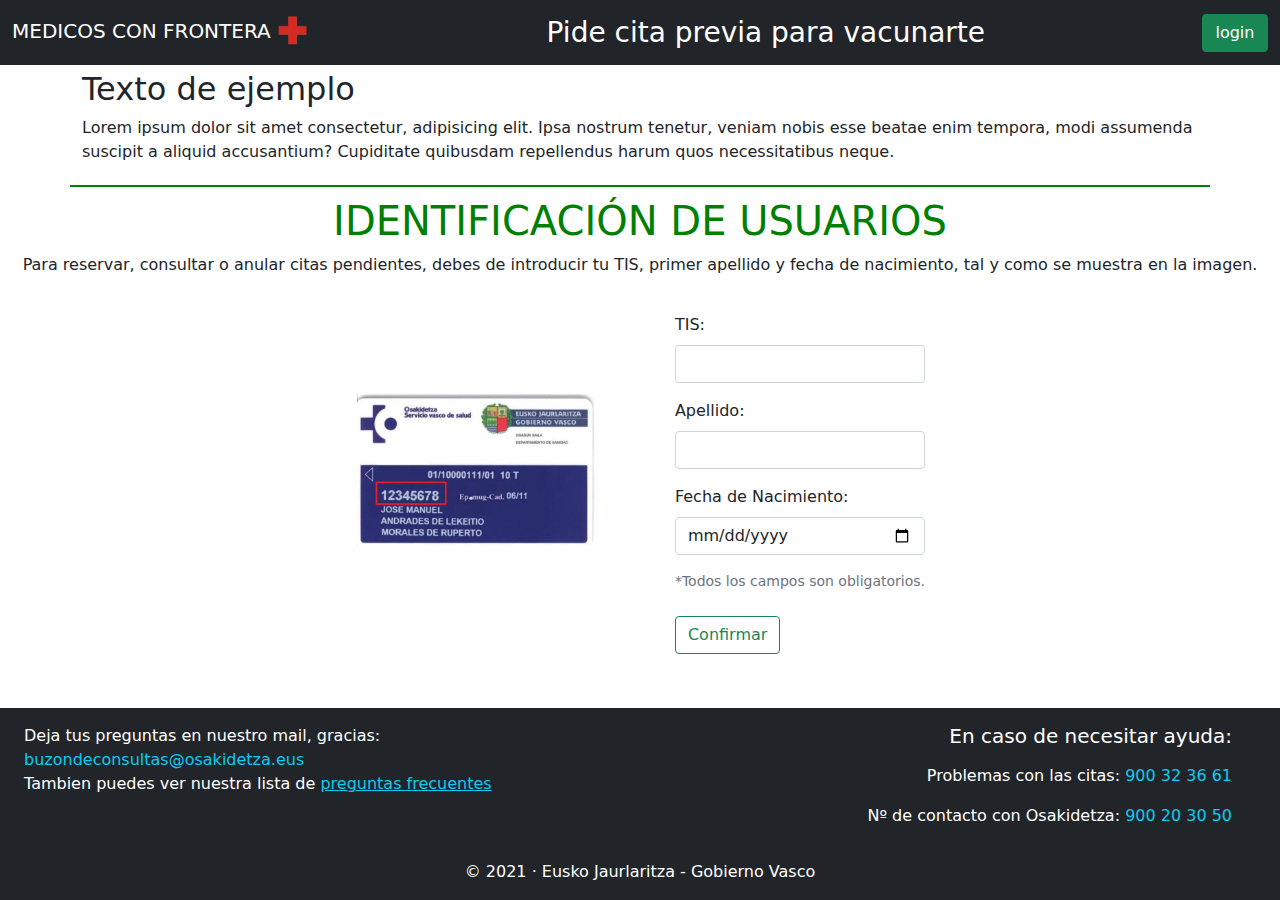
==== index.html @ 3e8ab110 "comm" ====
<!DOCTYPE html>
<html lang="en" class="h-100">
<head>
    <meta charset="UTF-8">
    <meta http-equiv="X-UA-Compatible" content="IE=edge">
    <meta name="viewport" content="width=device-width, initial-scale=1.0">
    
    <!-- favicon para todas las paginas copiar y pegar tal cual (si veis que no se ve quitar la barra y los dos puntos del principio) -->
    <link rel="shortcut icon" href="resources/img/cruz_roja.png" type="image/x-icon">
    
    <link rel="stylesheet" href="resources/css/styleInicio.css">
    <link rel="stylesheet" href="resources/css/bootstrap.min.css">
    <link rel="stylesheet" href="resources/css/styleHyF.css">
    <title>Pide una cita previa para tu vacunación</title>
</head>
<body class="d-flex flex-column h-100">
  <!--navbar dinamico-->
  <div id="dynamicHeader"></div>

    <!-- contenido de la pagina de inicio como tal -->
    <div class="informacion container fluid">
      <h2>Texto de ejemplo</h2>
      <p>Lorem ipsum dolor sit amet consectetur, adipisicing elit. Ipsa nostrum tenetur, veniam nobis esse beatae enim tempora, modi assumenda suscipit a aliquid accusantium? Cupiditate quibusdam repellendus harum quos necessitatibus neque.</p>
    </div>

    <div class="textoAyuda">
      <h1>IDENTIFICACIÓN DE USUARIOS</h1>
      <p>Para reservar, consultar o anular citas pendientes, debes de introducir tu TIS, primer apellido y fecha de nacimiento, tal y como se muestra en la imagen.</p>
    </div>

    <!-- Inicio de sesion de paciente -->
    <div class="container-sm">
      <div class="containerForm">
        <div class="imagen">
          <img class="imagenTis" src="resources/img/imagenTis.jpg">
        </div>
      
        <form id="inicio" >
          <div class="mb-3">
            <label for="exampleInputText1" class="form-label">TIS:</label>
            <input type="text" class="form-control" id="tis" >
          </div>
          <div class="mb-3">
            <label for="exampleInputText2" class="form-label">Apellido:</label>
            <input type="text" class="form-control" id="surname" >
          </div>
          <div class="mb-3"> 
            <label class="form-label" for="exampleDate1">Fecha de Nacimiento:</label><br>
            <input type="date" class="form-control" id="birth">
          </div>
          <div id="bottomText" class="form-text">
              *Todos los campos son obligatorios.
          </div><br>
          <button type="button" class="btn btn-outline-success"  id="loginPaciente">Confirmar</button>
        </form>
      </div>
    </div>

    <!-- Footer dinamico -->
    <footer id="dynamicFooter" class="mt-auto bg-dark"></footer>

    <!-- Librerias --> 
    <script src="resources/js/bootstrap.min.js"></script>
    <script src="resources/js/jquery-3.6.0.js"></script>

    <!-- JS nuestros -->
    <script src="resources/js/dinamico.js"></script>
    <script src="resources/js/main.js"></script>
</body>
</html>
---- resources/css/styleInicio.css ----
.informacion {
    border-bottom: 2px solid green;
    padding: 5px;
}

.imagenTis {
    width: 15em;
    height: auto;
}

.imagen {
    margin-right: 5em;
    margin-top: 5em;
}

.textoAyuda {
    padding: 10px;
}

.containerForm {
    display: inline-flex;
    width: fit-content;
    padding: 10px;
}
.container-sm {
    text-align: center;
}

.textoAyuda {
    text-align: center;
}
.textoAyuda h1 {
    color: green;
}

.container-sm .containerForm form {
    text-align: left;
}
---- resources/css/styleHyF.css ----
#loginbtn{
    padding-left: 1%;
    padding-right: 1%;
    
}

.container-fluid.textoCabecera {
    text-align: center;
    
}

.textoCabecera{
    color: white;    
}

#soloRes{
    width: 0%;
    height: 0%;
    visibility: hidden;
}

span{
    word-wrap: break-word;
}

/*TODO *RESPONSIVE* */

@media (max-width: 1130px){
    .textoCabecera{
        display: none;
    }
}

@media (max-width: 400px){
    #casa{
        display: none;
    }

    #soloRes{
        width: auto;
        height: auto;
        visibility: visible;
    }
}
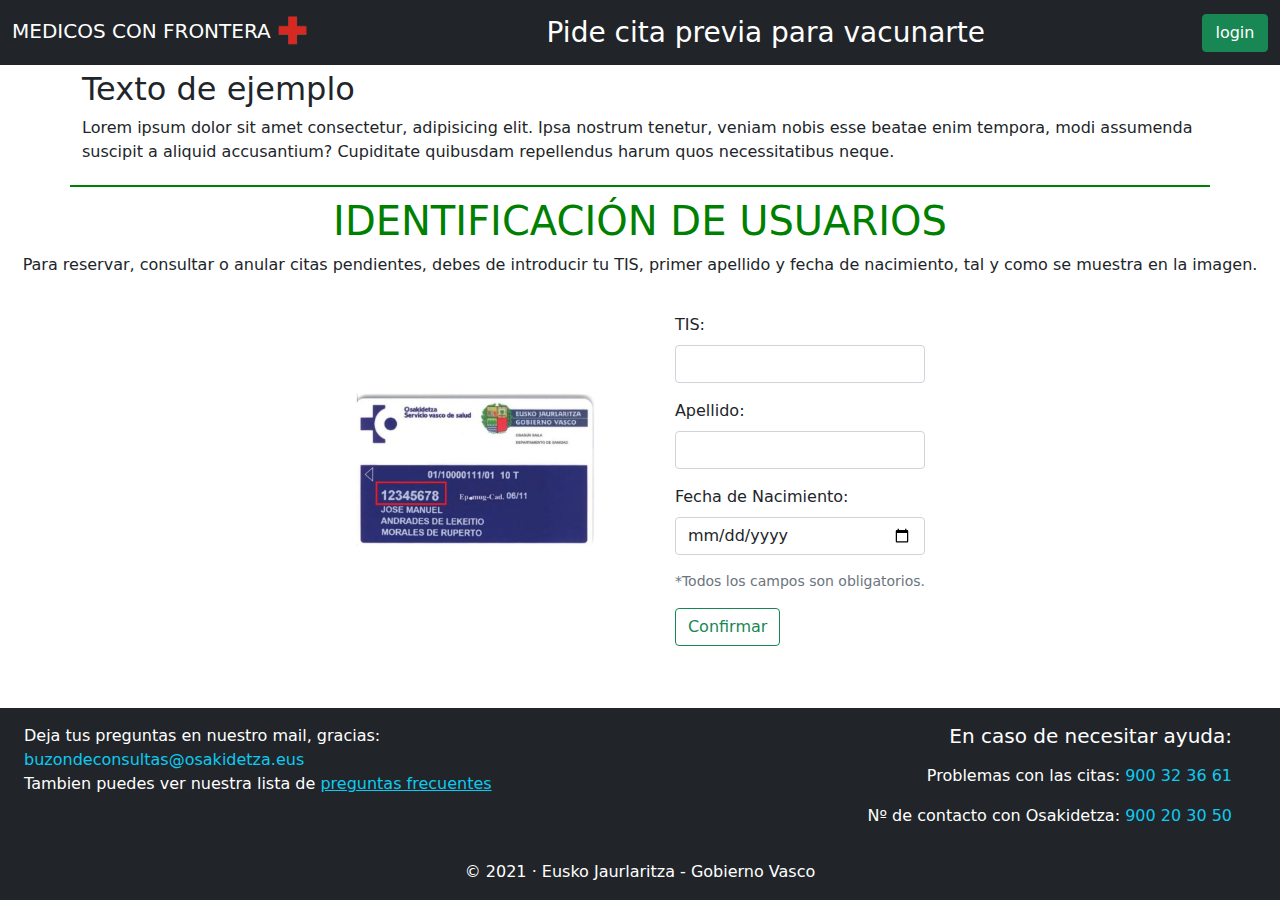
==== commit a5fc7f1a: "cambios visuales de modals y demas" ====
--- a/index.html
+++ b/index.html
@@ -38,20 +38,21 @@
         <form id="inicio" >
           <div class="mb-3">
             <label for="exampleInputText1" class="form-label">TIS:</label>
-            <input type="text" class="form-control" id="tis" >
+            <input type="text" class="form-control" id="tis">
           </div>
           <div class="mb-3">
             <label for="exampleInputText2" class="form-label">Apellido:</label>
-            <input type="text" class="form-control" id="surname" >
+            <input type="text" class="form-control" id="surname">
           </div>
           <div class="mb-3"> 
-            <label class="form-label" for="exampleDate1">Fecha de Nacimiento:</label><br>
+            <label class="form-label" for="exampleDate1">Fecha de Nacimiento:</label>
             <input type="date" class="form-control" id="birth">
           </div>
           <div id="bottomText" class="form-text">
               *Todos los campos son obligatorios.
-          </div><br>
-          <button type="button" class="btn btn-outline-success"  id="loginPaciente">Confirmar</button>
+          </div>
+          <p id="mensajeError" class="text-danger" style="display: none;">No se ha rellenado algún campo</p>
+          <button type="button" class="btn btn-outline-success my-3"  id="loginPaciente">Confirmar</button>
         </form>
       </div>
     </div>
--- a/resources/css/styleHyF.css
+++ b/resources/css/styleHyF.css
@@ -23,6 +23,14 @@
     word-wrap: break-word;
 }
 
+#contraMal{
+    display: none;
+}
+
+#sinContra{
+    display: none;
+}
+
 /*TODO *RESPONSIVE* */
 
 @media (max-width: 1130px){
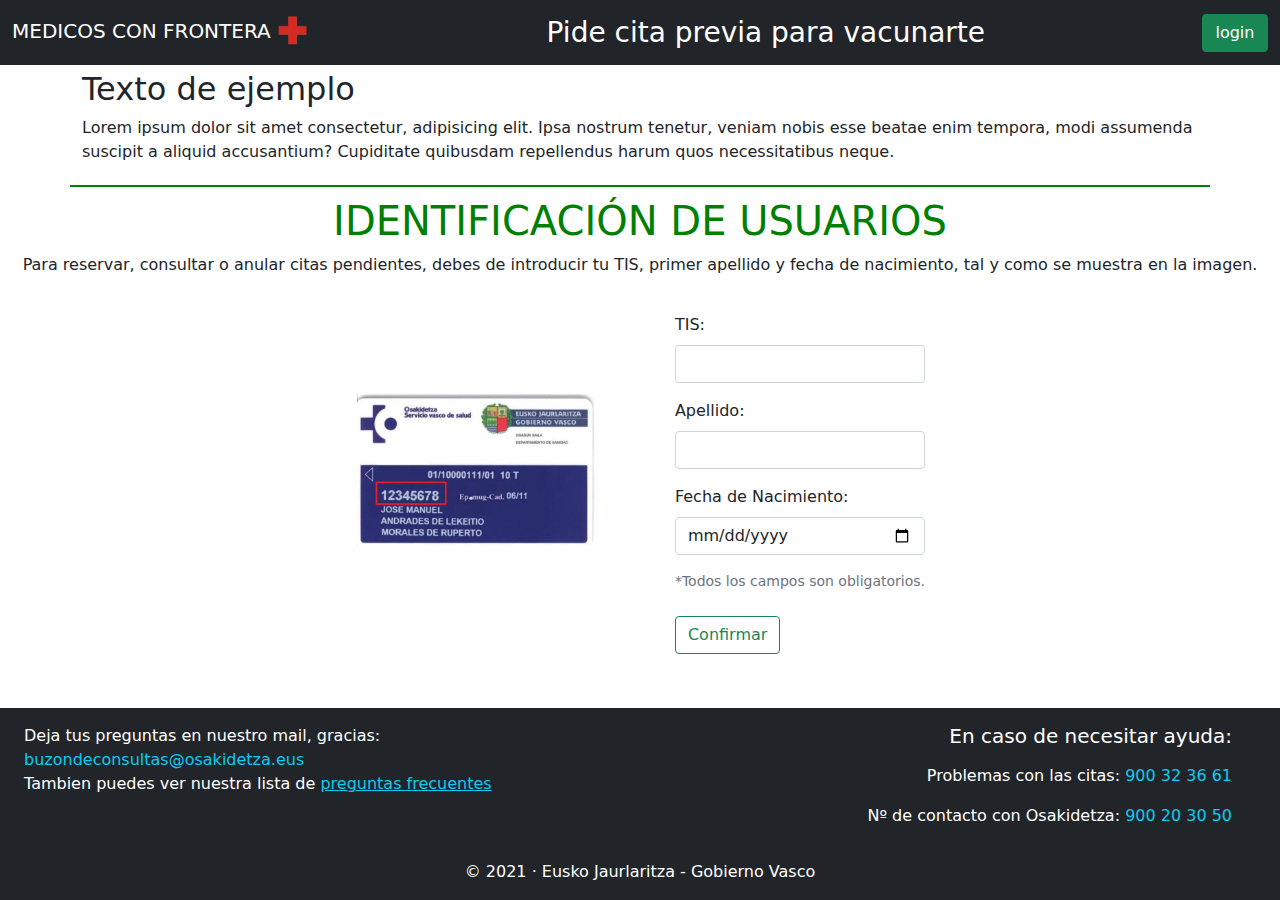
==== commit b620dc3a: "logout" ====
--- a/index.html
+++ b/index.html
@@ -38,21 +38,20 @@
         <form id="inicio" >
           <div class="mb-3">
             <label for="exampleInputText1" class="form-label">TIS:</label>
-            <input type="text" class="form-control" id="tis">
+            <input type="text" class="form-control" id="tis" >
           </div>
           <div class="mb-3">
             <label for="exampleInputText2" class="form-label">Apellido:</label>
-            <input type="text" class="form-control" id="surname">
+            <input type="text" class="form-control" id="surname" >
           </div>
           <div class="mb-3"> 
-            <label class="form-label" for="exampleDate1">Fecha de Nacimiento:</label>
+            <label class="form-label" for="exampleDate1">Fecha de Nacimiento:</label><br>
             <input type="date" class="form-control" id="birth">
           </div>
           <div id="bottomText" class="form-text">
               *Todos los campos son obligatorios.
-          </div>
-          <p id="mensajeError" class="text-danger" style="display: none;">No se ha rellenado algún campo</p>
-          <button type="button" class="btn btn-outline-success my-3"  id="loginPaciente">Confirmar</button>
+          </div><br>
+          <button type="button" class="btn btn-outline-success" id="loginPaciente">Confirmar</button>
         </form>
       </div>
     </div>
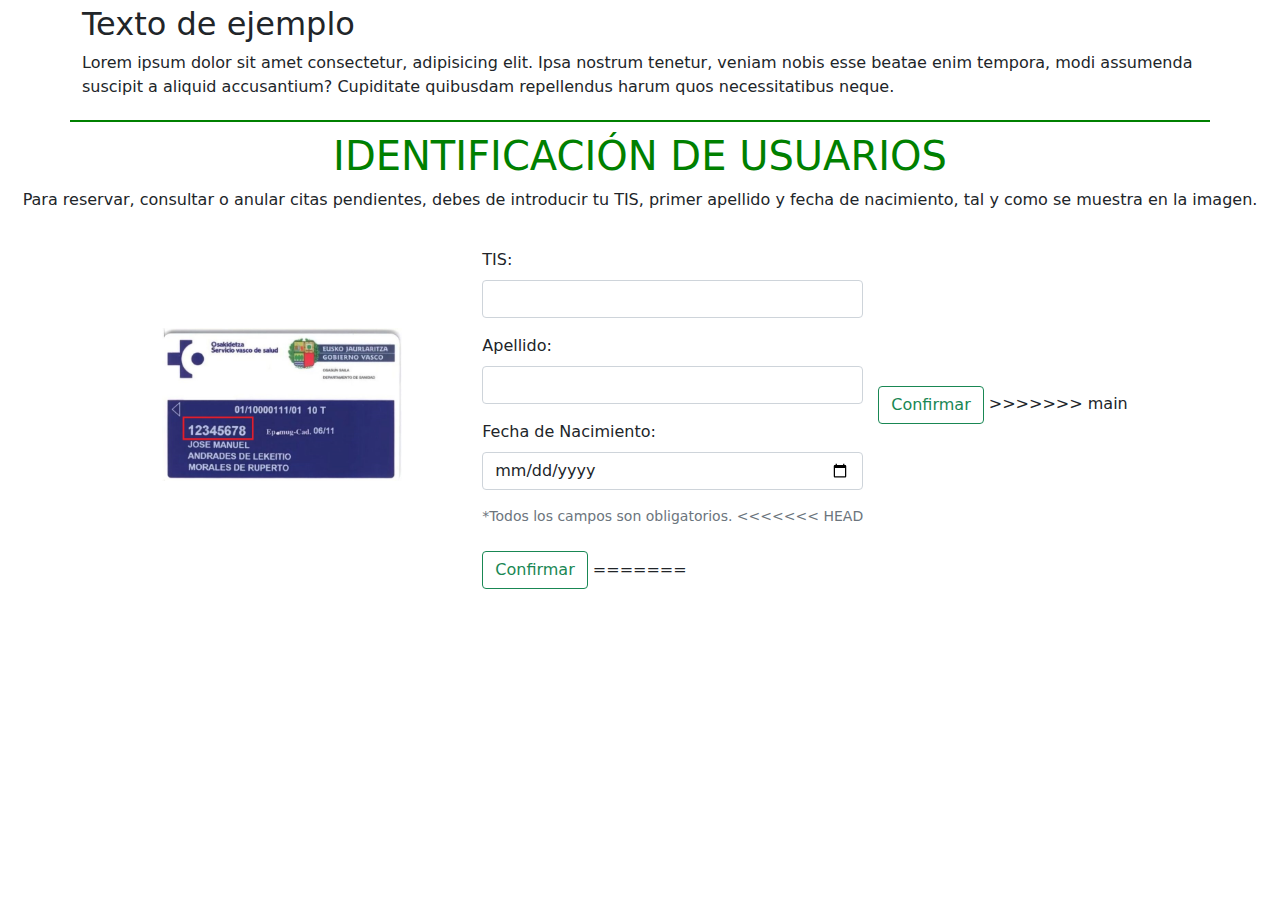
==== commit 04badd49: "recemos" ====
--- a/index.html
+++ b/index.html
@@ -38,20 +38,26 @@
         <form id="inicio" >
           <div class="mb-3">
             <label for="exampleInputText1" class="form-label">TIS:</label>
-            <input type="text" class="form-control" id="tis" >
+            <input type="text" class="form-control" id="tis">
           </div>
           <div class="mb-3">
             <label for="exampleInputText2" class="form-label">Apellido:</label>
-            <input type="text" class="form-control" id="surname" >
+            <input type="text" class="form-control" id="surname">
           </div>
           <div class="mb-3"> 
-            <label class="form-label" for="exampleDate1">Fecha de Nacimiento:</label><br>
+            <label class="form-label" for="exampleDate1">Fecha de Nacimiento:</label>
             <input type="date" class="form-control" id="birth">
           </div>
           <div id="bottomText" class="form-text">
               *Todos los campos son obligatorios.
+<<<<<<< HEAD
           </div><br>
           <button type="button" class="btn btn-outline-success" id="loginPaciente">Confirmar</button>
+=======
+          </div>
+          <p id="mensajeError" class="text-danger" style="display: none;">No se ha rellenado algún campo</p>
+          <button type="button" class="btn btn-outline-success my-3"  id="loginPaciente">Confirmar</button>
+>>>>>>> main
         </form>
       </div>
     </div>
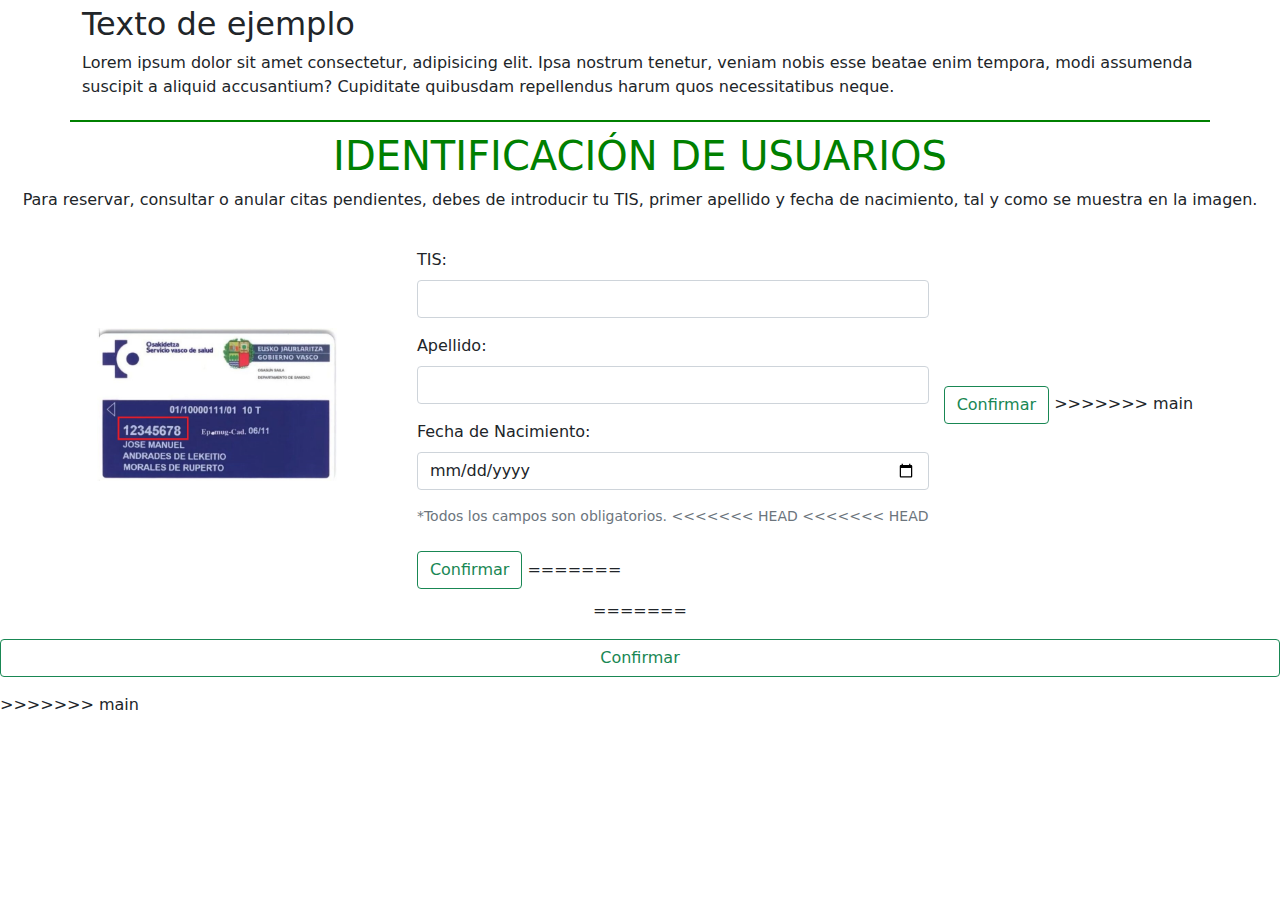
==== commit 5bf2de40: "dios mio no para" ====
--- a/index.html
+++ b/index.html
@@ -51,8 +51,14 @@
           <div id="bottomText" class="form-text">
               *Todos los campos son obligatorios.
 <<<<<<< HEAD
+<<<<<<< HEAD
           </div><br>
           <button type="button" class="btn btn-outline-success" id="loginPaciente">Confirmar</button>
+=======
+          </div>
+          <p id="mensajeError" class="text-danger" style="display: none;">No se ha rellenado algún campo</p>
+          <button type="button" class="btn btn-outline-success my-3"  id="loginPaciente">Confirmar</button>
+>>>>>>> main
 =======
           </div>
           <p id="mensajeError" class="text-danger" style="display: none;">No se ha rellenado algún campo</p>
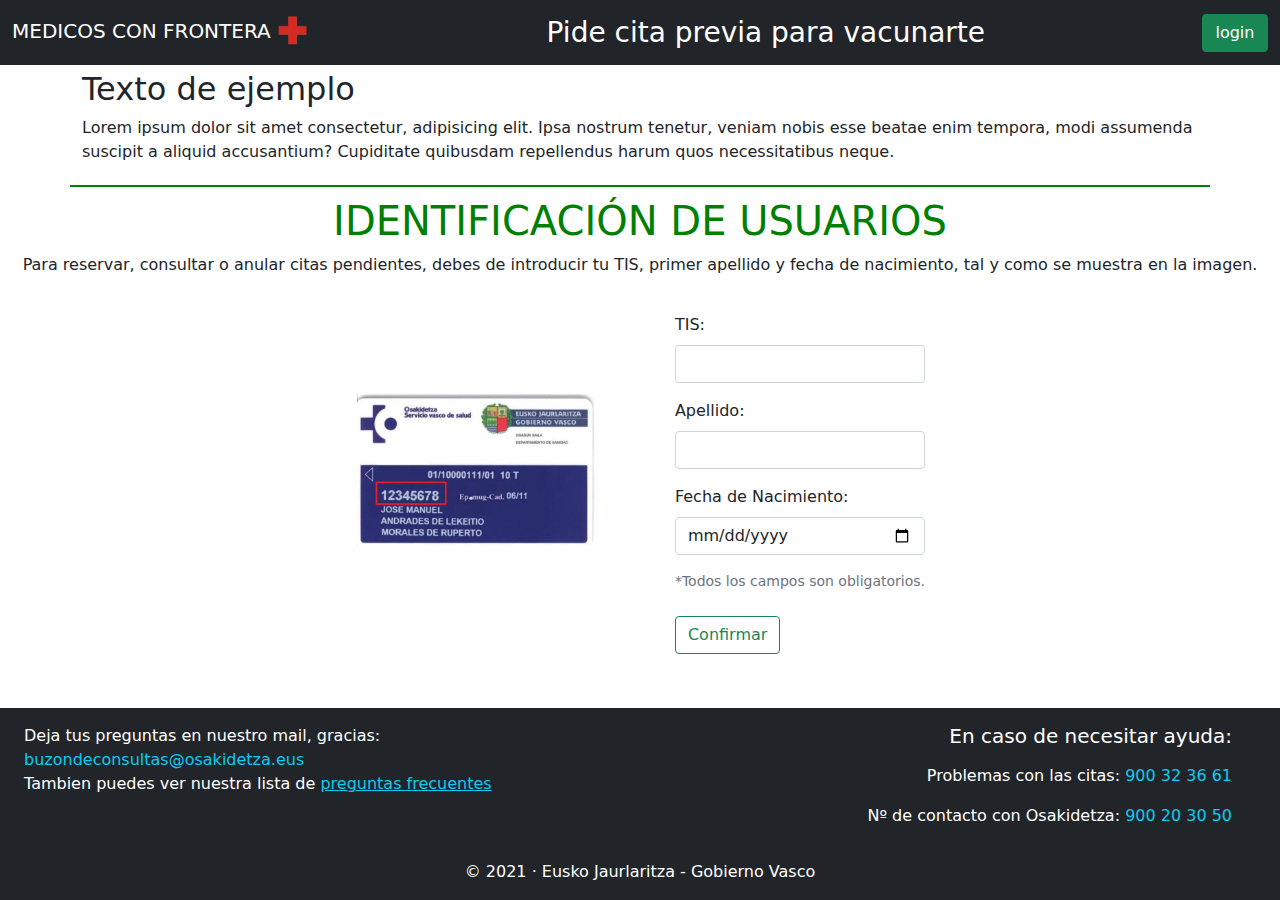
==== commit 4f21a85b: "ahora bien, espero" ====
--- a/index.html
+++ b/index.html
@@ -38,32 +38,20 @@
         <form id="inicio" >
           <div class="mb-3">
             <label for="exampleInputText1" class="form-label">TIS:</label>
-            <input type="text" class="form-control" id="tis">
+            <input type="text" class="form-control" id="tis" >
           </div>
           <div class="mb-3">
             <label for="exampleInputText2" class="form-label">Apellido:</label>
-            <input type="text" class="form-control" id="surname">
+            <input type="text" class="form-control" id="surname" >
           </div>
           <div class="mb-3"> 
-            <label class="form-label" for="exampleDate1">Fecha de Nacimiento:</label>
+            <label class="form-label" for="exampleDate1">Fecha de Nacimiento:</label><br>
             <input type="date" class="form-control" id="birth">
           </div>
           <div id="bottomText" class="form-text">
               *Todos los campos son obligatorios.
-<<<<<<< HEAD
-<<<<<<< HEAD
           </div><br>
           <button type="button" class="btn btn-outline-success" id="loginPaciente">Confirmar</button>
-=======
-          </div>
-          <p id="mensajeError" class="text-danger" style="display: none;">No se ha rellenado algún campo</p>
-          <button type="button" class="btn btn-outline-success my-3"  id="loginPaciente">Confirmar</button>
->>>>>>> main
-=======
-          </div>
-          <p id="mensajeError" class="text-danger" style="display: none;">No se ha rellenado algún campo</p>
-          <button type="button" class="btn btn-outline-success my-3"  id="loginPaciente">Confirmar</button>
->>>>>>> main
         </form>
       </div>
     </div>
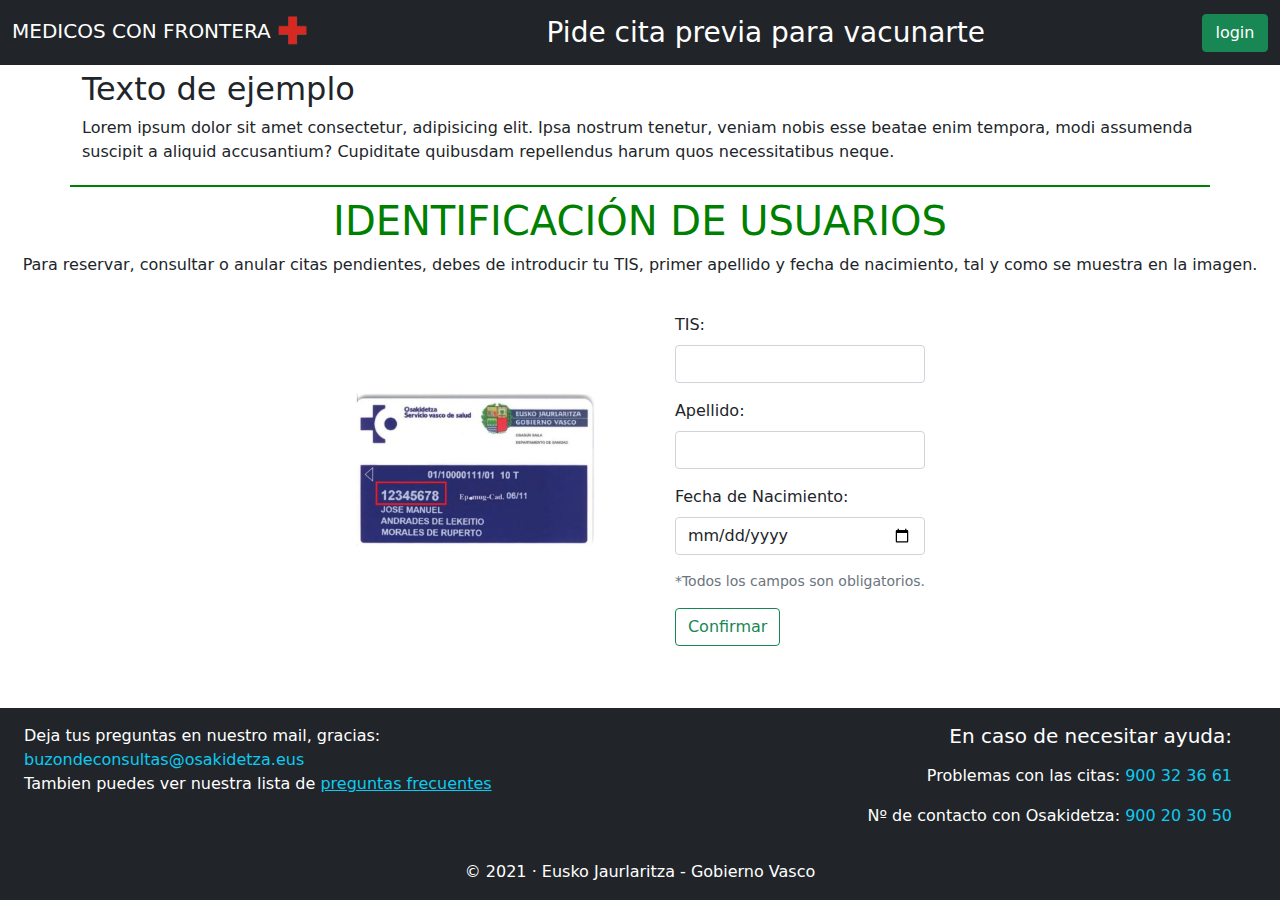
==== commit 2014e6d2: "Merge branch 'main' into Alejandro" ====
--- a/index.html
+++ b/index.html
@@ -38,20 +38,21 @@
         <form id="inicio" >
           <div class="mb-3">
             <label for="exampleInputText1" class="form-label">TIS:</label>
-            <input type="text" class="form-control" id="tis" >
+            <input type="text" class="form-control" id="tis">
           </div>
           <div class="mb-3">
             <label for="exampleInputText2" class="form-label">Apellido:</label>
-            <input type="text" class="form-control" id="surname" >
+            <input type="text" class="form-control" id="surname">
           </div>
           <div class="mb-3"> 
-            <label class="form-label" for="exampleDate1">Fecha de Nacimiento:</label><br>
+            <label class="form-label" for="exampleDate1">Fecha de Nacimiento:</label>
             <input type="date" class="form-control" id="birth">
           </div>
           <div id="bottomText" class="form-text">
               *Todos los campos son obligatorios.
-          </div><br>
-          <button type="button" class="btn btn-outline-success" id="loginPaciente">Confirmar</button>
+          </div>
+          <p id="mensajeError" class="text-danger" style="display: none;">No se ha rellenado algún campo</p>
+          <button type="button" class="btn btn-outline-success my-3"  id="loginPaciente">Confirmar</button>
         </form>
       </div>
     </div>
